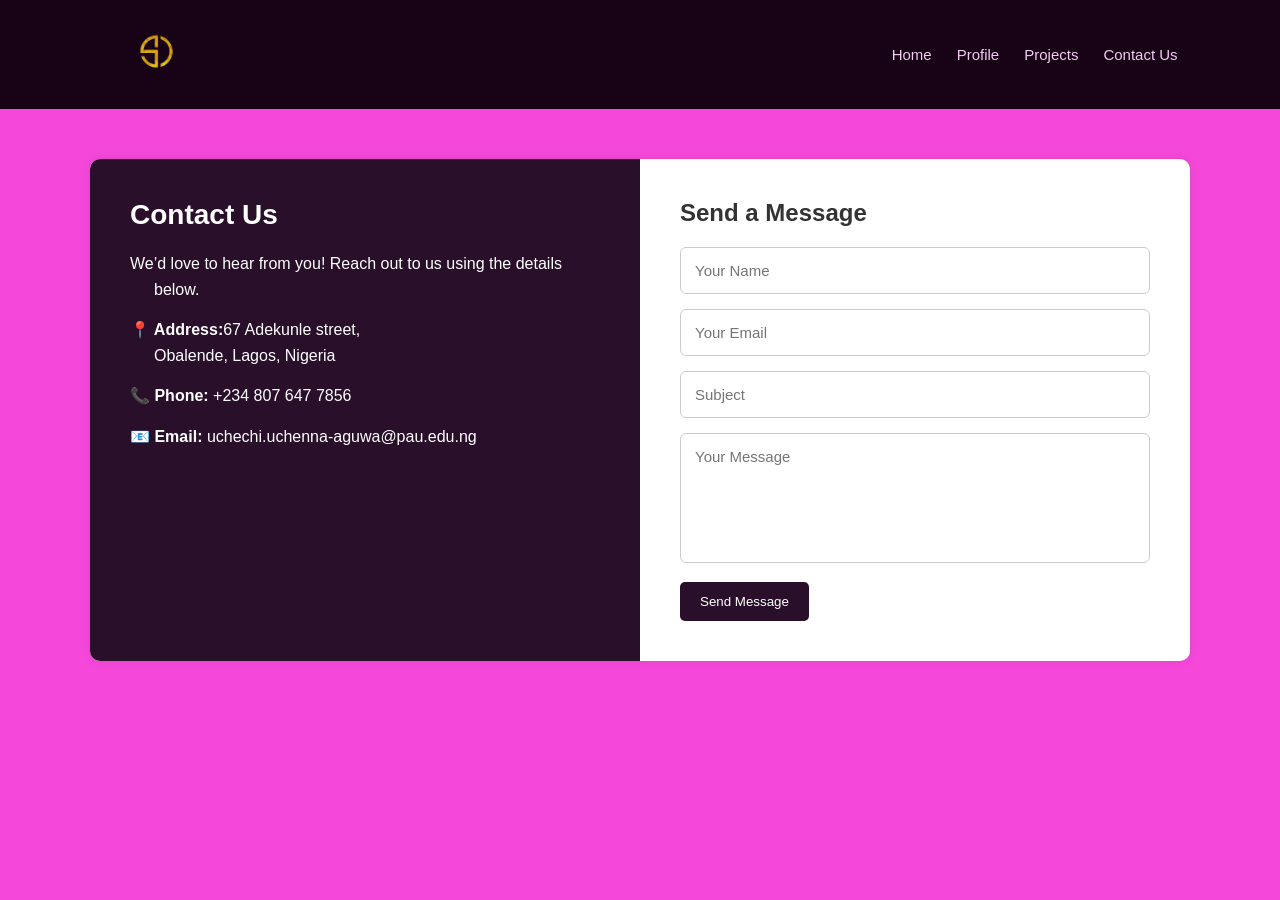
==== .html/Contact Us.html @ e563f689 "https://github.com/Ucheci100/UCHENNA-AGUWA-UCHECHI-WEBSIITE-CA2-ISM121.git" ====
<!DOCTYPE html>
<html lang="en">
<head>
    <meta charset="UTF-8">
    <meta name="viewport" content="width=device-width, initial-scale=1.0">
    <link rel="stylesheet" href="Contact Us.css">
    <title>Contact Us</title>
</head>
<body>
<nav class="navbar">
    <div class="logo">
        <img src="logo.png" alt="GameDev Logo">
    </div>
    <ul class="nav-links">
        <li><a href="Home.html">Home</a></li>
        <li><a href="Profile.html">Profile</a></li>
        <li><a href="Project.html">Projects</a></li>
        <li><a href="Contact Us.html">Contact Us</a></li>
    </ul>
</nav>

    <div class="container">
        
        <!-- Contact Info -->
        <div class="contact-info">
            <h2>Contact Us</h2>
            <p>We’d love to hear from you! Reach out to us using the details below.</p>
            <p><strong>📍 Address:</strong>67 Adekunle street,<br>Obalende, Lagos, Nigeria</p>
            <p><strong>📞 Phone:</strong> +234 807 647 7856</p>
            <p><strong>📧 Email:</strong> uchechi.uchenna-aguwa@pau.edu.ng</p>
        </div>

        <!-- Contact Form -->
        <div class="contact-form">
            <h2>Send a Message</h2>
            <form>
                <div class="form-group">
                    <input type="text" placeholder="Your Name" required>
                </div>

                <div class="form-group">
                    <input type="email" placeholder="Your Email" required>
                </div>

                <div class="form-group">
                    <input type="text" placeholder="Subject">
                </div>

                <div class="form-group">
                    <textarea placeholder="Your Message" required></textarea>
                </div>

                <button type="submit" class="btn">Send Message</button>
            </form>
        </div>

    </div>

</body>
</html>
---- .html/Contact Us.css ----
* {
            margin: 0;
            padding: 0;
            box-sizing: border-box;
            font-family: Arial, sans-serif;
        }

        body {
    background:#f548db;
    color: #fff;
}

       .navbar {
    display: flex;
    justify-content: space-between;
    align-items: center;
    padding: 20px 8%;
    background: #170216;
    position: sticky;
    top: 0;
    z-index: 1000;
}

.nav-links {
    list-style: none;
    display: flex;
    gap: 25px;
}

.nav-links li a {
    text-decoration: none;
    color: #f5cbf5;
    font-size: 15px;
    transition: 0.3s;
}

.nav-links li a:hover {
    color: #da5cb4;
}

.logo img{
    height: 65px;
    width: auto;
}

        .container {
            width: 90%;
            max-width: 1100px;
            margin: 50px auto;
            display: flex;
            flex-wrap: wrap;
            background: #fff;
            box-shadow: 0 0 10px rgba(0,0,0,0.1);
            border-radius: 10px;
            overflow: hidden;
        }

        /* Left side */
        .contact-info {
            background: #290f2a;
            color: white;
            flex: 1 1 400px;
            padding: 40px;
        }

        .contact-info h2 {
            font-size: 28px;
            margin-bottom: 20px;
        }

        .contact-info p {
            margin-bottom: 15px;
            line-height: 1.6;
            font-size: 16px;
            padding-left: 1.5em;
            text-indent: -1.5em;
        }


        /* Right side */
        .contact-form {
            flex: 1 1 400px;
            padding: 40px;
        }

        .contact-form h2 {
            margin-bottom: 20px;
            color: #333;
        }

        .form-group {
            margin-bottom: 15px;
        }

        .form-group input,
        .form-group textarea {
            width: 100%;
            padding: 14px;
            border: 1px solid #ccc;
            border-radius: 6px;
            outline: none;
            font-size: 15px;
        }

        .form-group textarea {
            resize: none;
            height: 130px;
        }

        .form-group input:focus,
        .form-group textarea:focus {
            border-color: #e8a9f3;
        }

        .btn {
            display: inline-block;
            padding: 12px 20px;
            background: #290f2a;
            color: white;
            border: none;
            border-radius: 5px;
            cursor: pointer;
            transition: 0.3s;
        }

        .btn:hover {
            background: #efb5e0;
        }

        /* Responsive */
        @media (max-width: 992px) {
    .container {
        margin: 20px auto;
    }

    .contact-info,
    .contact-form {
        padding: 30px;
    }
}

/* Mobile */
@media (max-width: 768px) {
    .container {
        flex-direction: column;
    }

    .contact-info {
        text-align: center;
    }

    .contact-info h2 {
        font-size: 24px;
    }

    .contact-form h2 {
        text-align: center;
    }
}

/* Small phones */
@media (max-width: 480px) {
    .contact-info,
    .contact-form {
        padding: 20px;
    }

    .form-group input,
    .form-group textarea {
        padding: 12px;
        font-size: 14px;
    }

    .btn {
        font-size: 15px;
    }
}
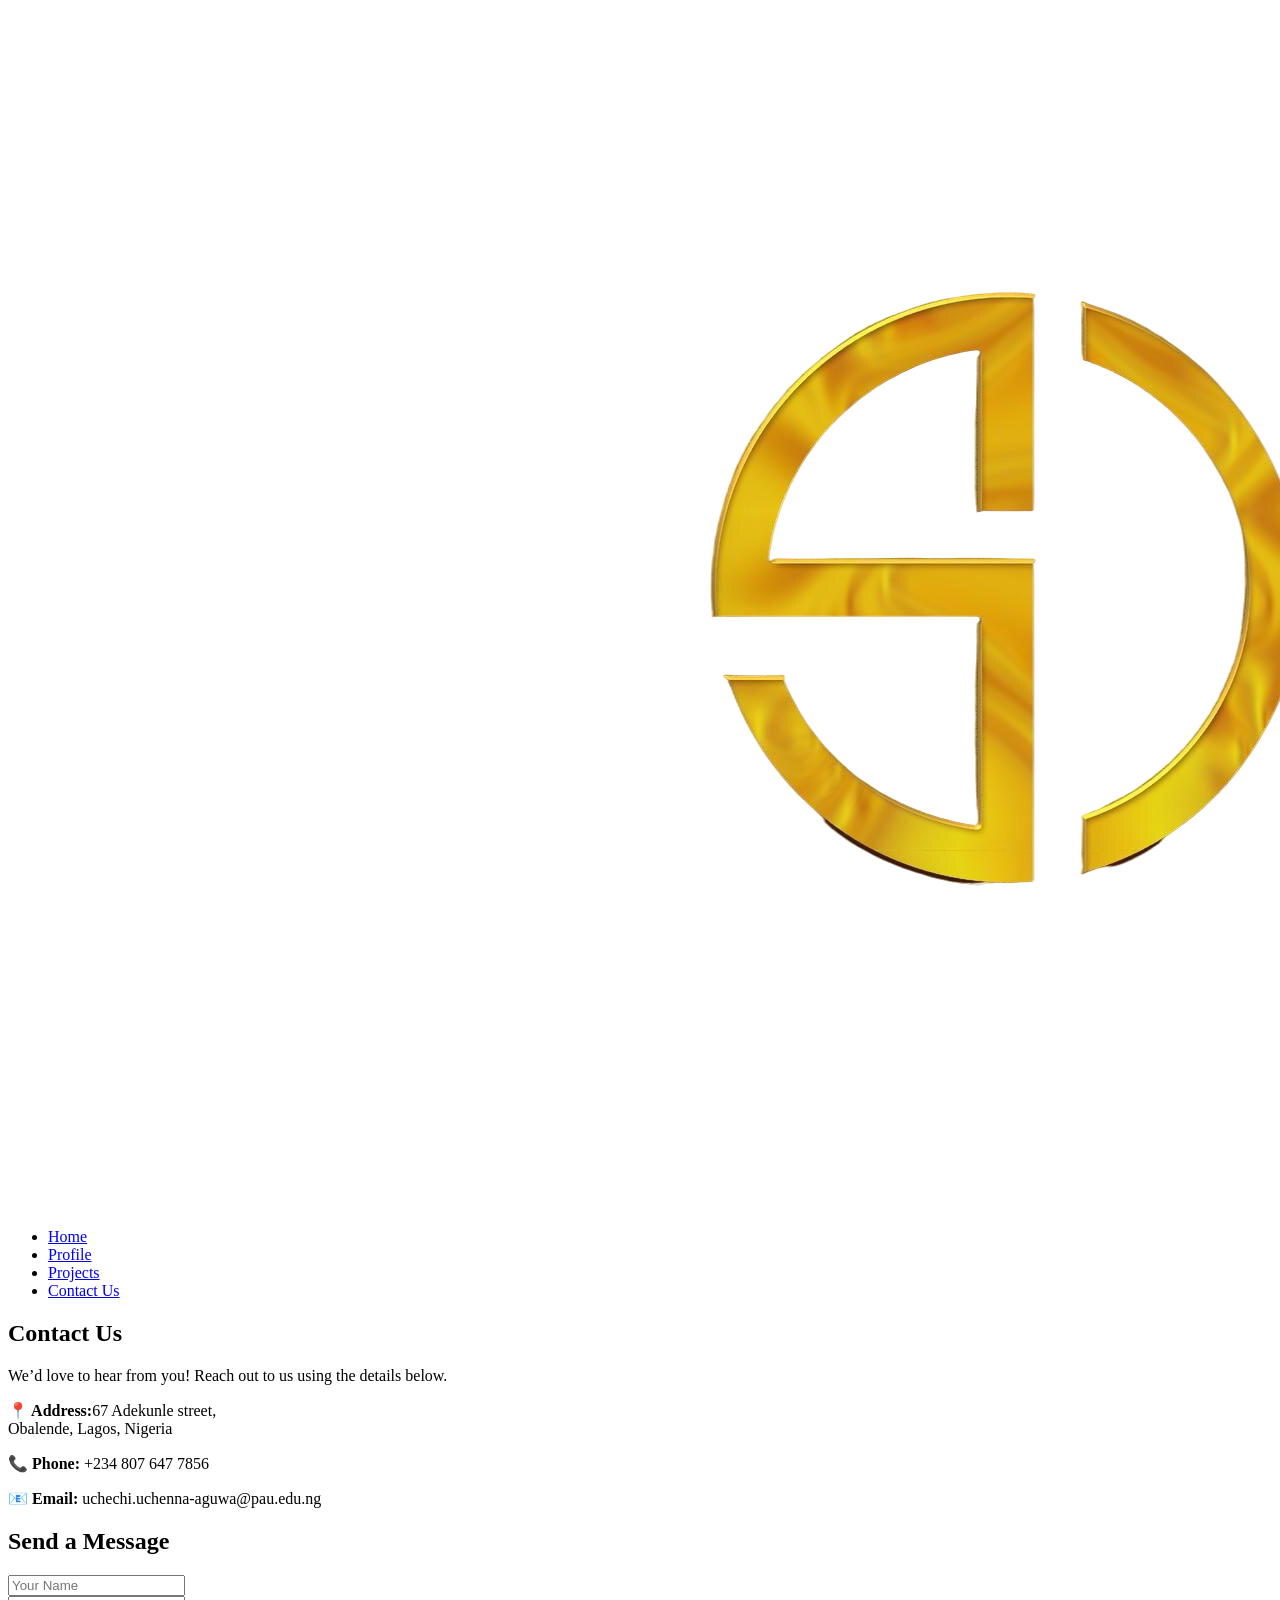
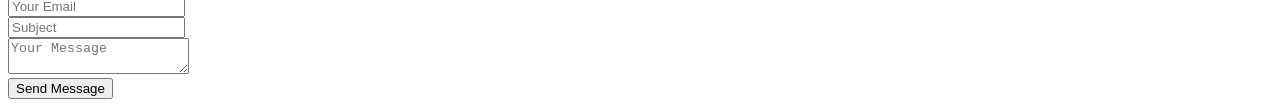
==== commit e3209ad9: "Uche's CAT" ====
--- a/.html/Contact Us.html
+++ b/.html/Contact Us.html
@@ -4,7 +4,7 @@
 <head>
     <meta charset="UTF-8">
     <meta name="viewport" content="width=device-width, initial-scale=1.0">
-    <link rel="stylesheet" href="Contact Us.css">
+    <link rel="stylesheet" href="ContactUs.css">
     <title>Contact Us</title>
 </head>
 <body>
@@ -13,10 +13,10 @@
         <img src="logo.png" alt="GameDev Logo">
     </div>
     <ul class="nav-links">
-        <li><a href="Home.html">Home</a></li>
+        <li><a href="index.html">Home</a></li>
         <li><a href="Profile.html">Profile</a></li>
         <li><a href="Project.html">Projects</a></li>
-        <li><a href="Contact Us.html">Contact Us</a></li>
+        <li><a href="ContactUs.html">Contact Us</a></li>
     </ul>
 </nav>
 
